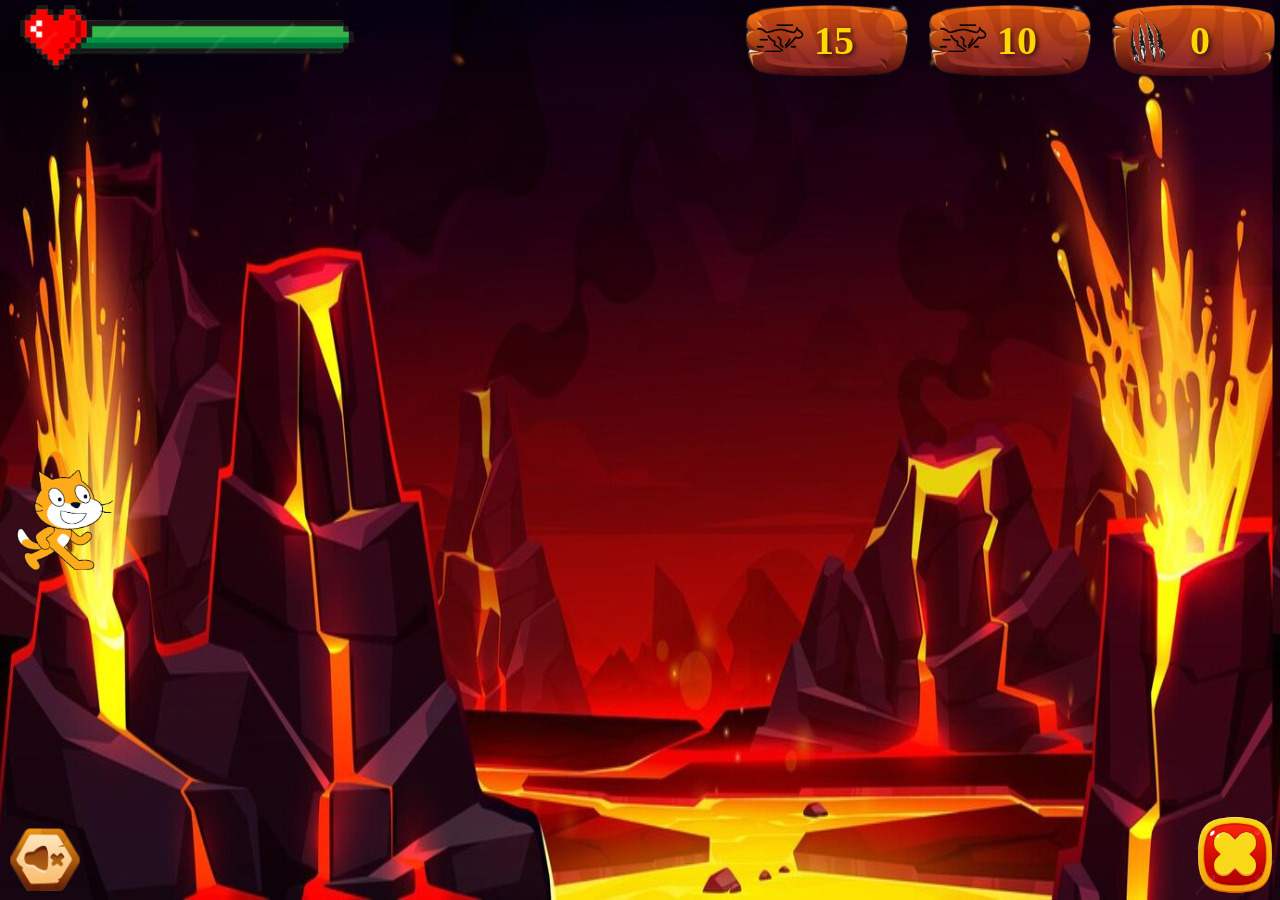
==== escenarioDificil.html @ 48a3b979 "Add files via upload" ====
<html>

    <head>

        <!-- Para detectar tildes -->
        <meta http-equiv="Content-Type" content="text/html; charset=UTF-8" /> 

        <!-- Para que se vea bien en dispositivos móviles -->
        <meta name="viewport" content="width=device-width, initial-scale=1.0" /> 

        <!-- Descripción de la página -->
        <meta name="description" content="Videojuego de David Pedrosa Azor" /> 

        <!-- Lenguaje de la página -->
        <meta lang="es" />

        <!-- Link CSS -->
        <link rel="stylesheet" href="css\escenarioDificil.css" />

        <link rel="icon" href="img/escenario/gato.webp" type="image/x-icon">

        <!-- Titulo de la página-->
        <title>Meow Shooter</title>

        <script>

            // Variable global para indicar que el juego ha terminado y bloquear eventos de teclado
            // Se inicializa en false porque al empezar el juego, los eventos de teclado deben funcionar normalmente  
            let juegoFinalizado = false; 
            document.addEventListener('keydown', function(event){

                // Cada vez que el usuario presiona una tecla, el código verifica si la variable juegoFinalizado es true.  
                // Si es true → Se detiene la ejecución y no se ejecuta ningún código dentro del switch.  
                // Si es false → El código sigue funcionando normalmente.  

                if (juegoFinalizado == true) {
                    // return → sale de la función y evita que se ejecute el código que viene después
                    return; 
                }

                const teclaPresionada = event.key;
                
                switch(teclaPresionada){
                    case "ArrowUp":
                        moverElementoArriba();
                        break;
                    case "ArrowDown":
                        moverElementoAbajo();
                        break;
                    case "+":
                        incrementarContadorInput();
                        break;
                    case "-":
                        restarContadorInput();
                        break;
                    case " ":
                        aparecerObjetivo();
                        break;
                    case "Enter":
                        lanzarProyectil();
                        break;
                }
            });

            function moverElementoArriba(){

                const personajeGato = document.getElementById("personajeGato");
                const elementoB = document.getElementById("elementoB");

                const padreMarcadoresAltura = document.getElementById("padreElementosByC").offsetHeight;

                let posicionTop = personajeGato.offsetTop;
                
                let valorInput = parseInt(elementoB.innerHTML);

                personajeGato.style.backgroundImage = "url('img/escenario/gatoRun.webp')";

                posicionTop = posicionTop - valorInput;

                if(posicionTop < padreMarcadoresAltura){
                    personajeGato.style.top = padreMarcadoresAltura;
                } else {
                    personajeGato.style.top = posicionTop + "px";  
                }
            }

            function moverElementoAbajo(){

                const personajeGato = document.getElementById("personajeGato");
                const elementoB = document.getElementById("elementoB");

                const finalizarJuegoX = document.getElementById("divFinalizarJuego").offsetHeight;

                let posicionTop = personajeGato.offsetTop;

                let valorInput = parseInt(elementoB.innerHTML);

                personajeGato.style.backgroundImage = "url('img/escenario/gatoRun.webp')";

                posicionTop = posicionTop + valorInput;

                if(posicionTop + personajeGato.offsetHeight >= window.innerHeight - finalizarJuegoX){
                    personajeGato.style.top = window.innerHeight - personajeGato.offsetHeight - finalizarJuegoX;
                } else {
                    personajeGato.style.top = posicionTop + "px";
                }
            }
            
            function incrementarContadorInput(){
                
                const elementoB = document.getElementById("elementoB");
                const elementoBValor = parseInt(elementoB.innerHTML);

                elementoB.innerHTML = elementoBValor + 1;
            }

            function restarContadorInput(){
                
                const elementoB = document.getElementById("elementoB");
                const elementoBValor = parseInt(elementoB.innerHTML);

                if (elementoBValor > 0){
                    elementoB.innerHTML = elementoBValor - 1;
                } 
            }

            function aparecerObjetivo(){

                const personajeGato = document.getElementById("personajeGato");
                const finalizarJuegoX = document.getElementById("divFinalizarJuego");

                const objetivo = document.getElementById("objetivoRaton");

                // Para que el limite sea el contenedor superior
                const padreMarcadores = document.getElementById("padreElementosByC");
                
                let minLeft = window.innerWidth / 2;
                let maxLeft = window.innerWidth - objetivo.offsetWidth;
                let minTop = padreMarcadores.offsetHeight + personajeGato.offsetHeight / 2; // Top minimo altura padreMarcadores
                let maxTop = window.innerHeight - objetivo.offsetHeight - finalizarJuegoX.offsetHeight - personajeGato.offsetHeight / 2;

                let valorLeft = Math.floor(Math.random() * (maxLeft - minLeft + 1)) + minLeft;
                let valorTop = Math.floor(Math.random() * (maxTop - minTop + 1)) + minTop;

                objetivo.style.left = valorLeft + "px";
                objetivo.style.top = valorTop + "px";

                objetivo.style.backgroundImage = "url('img/escenario/ratonMalvadoRotadoIzq.gif')"; 

                objetivo.style.display = "block";
            }

            let bloquearEnter = false;  // Inicialmente no está bloqueado
            async function lanzarProyectil() {
                if (bloquearEnter) {
                    return; // Si está bloqueado, no hacer nada
                }
                bloquearEnter = true;  // Bloquear la tecla Enter durante la ejecución

                const proyectil = document.getElementById("proyectilBolaPelo");
                const personajeGato = document.getElementById("personajeGato");
                const alturaDisparo = personajeGato.offsetTop + personajeGato.offsetHeight / 2;
                const objetivo = document.getElementById("objetivoRaton");

                // Colocar el proyectil a la altura de disparo y hacer que aparezca
                proyectil.style.top = alturaDisparo;
                proyectil.style.display = "block";

                // Ejecutar el sonido de lanzamiento antes de mostrar el proyectil
                efectoSonidoLanzamiento();

                // Mover el proyectil hacia la derecha y comprobar colisiones en cada iteración
                while (proyectil.offsetLeft < window.innerWidth - proyectil.offsetWidth && detectarImpacto() == false) {
                    proyectil.style.left = proyectil.offsetLeft + 4 + "px";
                    await new Promise(resolve => setTimeout(resolve, 1));
                }

                const resultado = detectarImpacto();
                if (resultado === "powerup") {
                    // Se detectó impacto con el powerup
                    efectoSonidoImpactoPowerUp();
                    document.getElementById("powerup2x").style.display = "none";
                    activarPowerUp();
                } else if (resultado === "objetivo") {
                    // Se detectó impacto con el ratón
                    efectoSonidoImpacto();
                    actualizarMarcador(5 * multiplicador);
                    objetivo.style.backgroundImage = "url('img/escenario/Preview.gif')";
                    reaparecerObjetivo();
                    aparecerYDesaparecerPowerUp(); 
                }

                // Si no hubo impacto, el proyectil llegó al final sin acierto
                if (proyectil.offsetLeft >= window.innerWidth - proyectil.offsetWidth) {
                    proyectil.style.display = "none";
                    actualizarMarcador(-15);
                    restarVidaPersonaje();
                    efectoDanoPersonaje();
                }

                // Reiniciar la posición del proyectil
                proyectil.style.left = personajeGato.offsetLeft + personajeGato.offsetWidth + "px";
                proyectil.style.top = alturaDisparo + "px";
                proyectil.style.display = "none";
                bloquearEnter = false;
            }

            function detectarImpacto(){

                const proyectil = document.getElementById("proyectilBolaPelo");
                const objetivo = document.getElementById("objetivoRaton");
                const powerup = document.getElementById("powerup2x");

                // Obtener las posiciones y dimensiones
                const proyectilTop = proyectil.offsetTop;
                const proyectilLeft = proyectil.offsetLeft;
                const proyectilWidth = proyectil.offsetWidth;
                const proyectilHeight = proyectil.offsetHeight;

                const objetivoTop = objetivo.offsetTop;
                const objetivoLeft = objetivo.offsetLeft;
                const objetivoWidth = objetivo.offsetWidth;
                const objetivoHeight = objetivo.offsetHeight;

                // Si el powerup está visible, comprobar colisión con él
                if (powerup.style.display === "block") {
                    if (
                        proyectil.offsetTop < powerup.offsetTop + powerup.offsetHeight &&
                        proyectil.offsetTop + proyectil.offsetHeight > powerup.offsetTop &&
                        proyectil.offsetLeft < powerup.offsetLeft + powerup.offsetWidth &&
                        proyectil.offsetLeft + proyectil.offsetWidth > powerup.offsetLeft
                    ) {
                        return "powerup";
                    }
                }

                // Comprobar colisión con él objetivo
                if ( 
                    proyectilTop >= objetivoTop - proyectilHeight && 
                    proyectilTop <= objetivoTop + objetivoHeight && 
                    proyectilLeft >= objetivoLeft - proyectilWidth && 
                    proyectilLeft <= objetivoLeft + objetivoWidth
                ){ 
                    return "objetivo";
                } else { 
                    return false; // Si no impacta el en objetivo devuelve "falso"
                }
            }

            function actualizarMarcador (numeroIncremento){

                const marcador = document.getElementById("marcadorPuntuaje");
                marcador.innerHTML = parseInt(marcador.innerHTML) + numeroIncremento;    
            }

            function reaparecerObjetivo() {

                const objetivo = document.getElementById("objetivoRaton");
                const powerup2x = document.getElementById("powerup2x");

                // Verificar si la imagen de fondo es 'apuesta.png'
                const fondoActual = objetivo.style.backgroundImage;
                let tiempoRetraso = 470;

                // Usar el retraso correspondiente antes de volver a mostrar el objetivo
                setTimeout(() => {
                    aparecerObjetivo(); 
                }, tiempoRetraso);
            }

            // Variable de ambito global para que cuando entre en la funcion "contadorFallarDisparo"
            // no la inicialice siempre en "0 + 1"
            let contadorFallarDisparo = 0;

            function restarVidaPersonaje(){

                const barraVida = document.getElementById("marcadorVida");

                contadorFallarDisparo = contadorFallarDisparo + 1;

                switch (contadorFallarDisparo) {
                    case 1:
                        sonidoRestarVida()
                        barraVida.style.backgroundImage = "url('img/escenario/barraVida2.png')";
                        break;
                    case 2:
                        sonidoRestarVida()
                        barraVida.style.backgroundImage = "url('img/escenario/barraVida3.png')";
                        break;
                    case 3:
                        sonidoRestarVida()
                        barraVida.style.backgroundImage = "url('img/escenario/barraVida4.png')";
                        break;
                    case 4:
                        sonidoRestarVida()
                        barraVida.style.backgroundImage = "url('img/escenario/barraVida5.gif')";
                        break;
                    case 5:
                        sonidoRestarVida()
                        barraVida.style.display = "none";
                        finalizarJuego()
                        break;
                }
            }

            function sonidoRestarVida(){

                const efectoSonido = new Audio('mp3/hitSoundMinecraft.mp3'); 

                efectoSonido.play();
            }
            
            function efectoDanoPersonaje(){

                const gato = document.getElementById("personajeGato");

                gato.style.animation = "dano 0.2s ease-in-out 3";

                setTimeout(() => {
                    gato.style.animation = "";  // Elimina la animación
                }, 600);
            }
          
            // Efectos de sonido de disparo y Lanzamiento
            function efectoSonidoImpacto() {

                const impactoSonido = new Audio('mp3/impacto_sonido_hitmarker_objetivo.mp3'); 

                impactoSonido.play();
            }

            function efectoSonidoLanzamiento(){

                const sonidoDisparo = new Audio('mp3/short-fireball-woosh-6146.mp3'); 

                sonidoDisparo.play();
            }

            function aparecerYDesaparecerPowerUp(){
                // Probabilidad del 20% que aparezca el powerup
                const probabilidad = 0.20;

                const objetivo = document.getElementById("objetivoRaton");
                const powerup2x = document.getElementById("powerup2x");

                // Generar un número aleatorio entre 0 y 1
                let numeroAleatorio = Math.random();

                if (numeroAleatorio < probabilidad) {
       
                    setTimeout(() => {
                        powerup2x.style.display = "block";
                        powerup2x.style.left = objetivo.offsetLeft;
                        powerup2x.style.top = objetivo.offsetTop;

                        controlarImpactoPowerUp();
                    }, 460); // Tiempo de espera para dar tiempo a la animacion de explosion

                    // Hacer que el powerup desaparezca después de 5 segundos
                    /*setTimeout(() => {
                        powerup2x.style.display = "none"; // Ocultar el powerup después de 5 segundos
                    }, 5000);*/

                } 
            }

            // Esta creo que sobra completamente ya que evalue si ha impactado con al de dtectar impacto
            /*function controlarImpactoPowerUp() {

                const proyectil = document.getElementById("proyectilBolaPelo");
                const powerup2x = document.getElementById("powerup2x");

                // Obtener las posiciones y dimensiones del proyectil
                const proyectilTop = proyectil.offsetTop;
                const proyectilLeft = proyectil.offsetLeft;
                const proyectilWidth = proyectil.offsetWidth;
                const proyectilHeight = proyectil.offsetHeight;

                // Obtener las posiciones y dimensiones del powerup
                const powerupTop = powerup2x.offsetTop;
                const powerupLeft = powerup2x.offsetLeft;
                const powerupWidth = powerup2x.offsetWidth;
                const powerupHeight = powerup2x.offsetHeight;

                // Verificar si hay colisión entre el proyectil y el powerup
                if (
                    proyectilTop < powerupTop + powerupHeight &&
                    proyectilTop + proyectilHeight > powerupTop &&
                    proyectilLeft < powerupLeft + powerupWidth &&
                    proyectilLeft + proyectilWidth > powerupLeft
                ) {
                    console.log("Ha habido colisión");
                    efectoSonidoImpactoPowerUp();  // Reproducir el sonido de impacto
                    powerup2x.style.display = "none";  // Desaparecer el powerup
                    return true; // Indicar que hubo un impacto
                } else {
                    return false; // No hubo impacto
                }
            }*/

            function efectoSonidoImpactoPowerUp(){

                const efectoSonido = new Audio('mp3/powerup.mp3'); 
                efectoSonido.play();
            }

            let multiplicador = 1;
            function activarPowerUp() {

                const temporizadorPuntosDobles = document.getElementById("marcadorPuntosDobles");
                let valorTemporizadorPuntosDobles = parseInt(temporizadorPuntosDobles.innerHTML);

                if (valorTemporizadorPuntosDobles > 0) {
                    multiplicador = 2;  // Activamos el PowerUp, el multiplicador se duplica
                    musicaPowerupX2(); // Activamos la musica

                    let tiempoRestante = valorTemporizadorPuntosDobles;

                    // Iniciamos el temporizador
                    reducirTemporizador();

                    // Función recursiva ( función que se llama a sí misma dentro de su propio cuerpo)
                    // para reducir el temporizador cada segundo
                    function reducirTemporizador() {

                        if (tiempoRestante > 0) {
                            tiempoRestante--;
                            temporizadorPuntosDobles.innerHTML = tiempoRestante;
                            efectoPowerUpPersonaje()

                            // Llamamos a la misma función después de 1 segundo
                            setTimeout(reducirTemporizador, 1000);

                        } else {
                            multiplicador = 1;  // Restauramos el multiplicador cuando el tiempo llega a 0

                            // Reiniciamos el temporizador a su valor inicial (30)
                            temporizadorPuntosDobles.innerHTML = 15;
                        }
                    }
                }
            }

            let musicaFondo = false; // Variable global para la música

            function musicaPowerupX2() {
                // Si la música no está reproducida o está detenida, empezar a reproducirla
                if (musicaFondo == false) {
                    musicaFondo = new Audio('mp3/musicaPowerupX2.mp3');
                    musicaFondo.loop = true;  
                    musicaFondo.play();
                    
                    // Detener la música después de 15 segundos
                    setTimeout(() => {
                        detenerMusica();  // Llama a la función para detener la música después de 15 segundos
                    }, 15000); // 15000 ms = 15 segundos
                }
            }

            // Esta función se llama para detener la música
            function detenerMusica() {
                if (musicaFondo) {
                    musicaFondo.pause(); // Detiene la música
                    musicaFondo.currentTime = 0; // Reinicia la canción al principio
                    musicaFondo = false; // Marca la música como detenida
                }
            }

            function efectoPowerUpPersonaje() {
                const gato = document.getElementById("personajeGato");

                gato.style.animation = "powerup 1s ease-in-out infinite";

                setTimeout(() => {
                    gato.style.animation = "";  // Elimina la animación después de un ciclo completo
                }, 1000);
            }

            // Funciones para Activar/Desactivar Musica 
            function activarMusica() {

                const musicaFondo = new Audio('mp3/musicaFondoEscenarioDificil.mp3'); 

                // Guardar la música dentro del botón de música, para poder usarla después se necesite
                document.getElementById("divMusica").atributoMusicaFondo = musicaFondo;

                musicaFondo.loop = true;  
                musicaFondo.muted = false; // Se activa el sonido
                musicaFondo.volume = 0.6;  // Reducir volumen al 30%
                musicaFondo.play();

                // Mostrar botón de sonido y ocultar botón de mute
                document.getElementById("divMuted").style.display = "none"; 
                document.getElementById("divMusica").style.display = "block"; 
            }

            function desactivarMusica() {

                // Conseguir la música guardada anteriormente en el botón
                const musicaFondo = document.getElementById("divMusica").atributoMusicaFondo;
                musicaFondo.muted = true; // Silenciar la música 

                document.getElementById("divMusica").style.display = "none"; 
                document.getElementById("divMuted").style.display = "block"; 
            }

            // Funcion Final para Finalizar el Juego y ocultar todo en pantalla
            function finalizarJuego() {

                juegoFinalizado = true; // Bloquea los eventos del teclado

                // Ocultar elementos de la pantalla
                document.getElementById("personajeGato").style.display = "none";
                document.getElementById("objetivoRaton").style.display = "none";
                
                document.getElementById("marcadorVida").style.display = "none";

                document.getElementById("maderaVelocidad").style.display = "none";
                document.getElementById("elementoB").style.display = "none";

                document.getElementById("maderaPuntuaje").style.display = "none";
                document.getElementById("marcadorPuntuaje").style.display = "none";

                document.getElementById("divMusica").style.display = "none"; 
                document.getElementById("divMuted").style.display = "none"; 

                document.getElementById("divFinalizarJuego").style.display = "none";

                // posFondo es la variable que guarda la posición del fondo en el eje X (horizontal) del body
                posFondo = 0; // Restablecer la posición del fondo a 0 para que al finalizar el juego la imagen de fondo no aparezca desplazada
                document.body.style.backgroundImage = "url('img/escenario/finalScreen2.jpg')";

                document.getElementById("invisibleFinJuego").style.display = "flex";

                document.getElementById("maderaFinalJuegoPuntos").style.display = "flex";

                // Mostrar los elementos finales
                const mensajeFinal = document.getElementById("mensajeFinalizarJuego");
                mensajeFinal.style.display = "block"; 
                mensajeFinal.innerHTML = marcadorPuntuaje.innerHTML;

                document.getElementById("btnHome").style.display = "block";
                document.getElementById("btnRetry").style.display = "block";
            }

            function volverPantallaPrincipal(){
                
                window.location.href = "index.html";
            }

            function volverAjugar(){
                
                window.location.href = "escenarioDificil.html";
            }

            // Mover fondo infinitamente
            let posFondo = 0; // La posición inicial del fondo es 0 (empieza desde la derecha)
            let velocidadFondo = 0.5; // La velocidad con la que se mueve el fondo (más pequeño es más lento)

            // Esta función mueve el fondo hacia la izquierda
            function moverFondo() {
                posFondo = posFondo - velocidadFondo; // Restamos la velocidad a la posición actual para mover el fondo hacia la izquierda
                document.body.style.backgroundPositionX = posFondo + "px"; // Actualizamos la posición del fondo en el eje X (hacia la izquierda)

                // Si el juego no ha terminado, seguimos moviendo el fondo
                if (!juegoFinalizado) {
                    requestAnimationFrame(moverFondo); // Pide al navegador que ejecute la función de nuevo en el siguiente momento disponible para mantener el movimiento
                }
            }

            // Cuando la página carga llama a la función que empieza a mover el fondo
            window.onload = function() {
                moverFondo(); 
            }

        </script>

    </head>

    <body>

        <div id="padreElementosByC">

            <div id="marcadorVida"></div>

            <div id="maderaTemporizadorPuntosDobles">
                <div id="marcadorPuntosDobles">15</div>
            </div>

            <div id="maderaVelocidad">
                <div id="elementoB">10</div>
            </div>

            <div id="maderaPuntuaje">
                <div id="marcadorPuntuaje">0</div>
            </div>

        </div>

        <div id="personajeGato"></div>
        <div id="proyectilBolaPelo"></div>
        <div id="objetivoRaton"></div>
        <div id="explosionGif"></div>
        <div id="powerup2x"></div>

        <div id="divMusica" onclick="desactivarMusica()"></div>
        <div id="divMuted" onclick="activarMusica()"></div>

        <div id="divFinalizarJuego" onclick="finalizarJuego()"></div>
        
        <div id="invisibleFinJuego">
            <div id="maderaFinalJuegoPuntos">        
                <div id="mensajeFinalizarJuego"></div>
                <div id="btnHome" onclick="volverPantallaPrincipal()"></div>
                <div id="btnRetry" onclick="volverAjugar()"></div>
            </div>
        </div>
    </body>

</html>
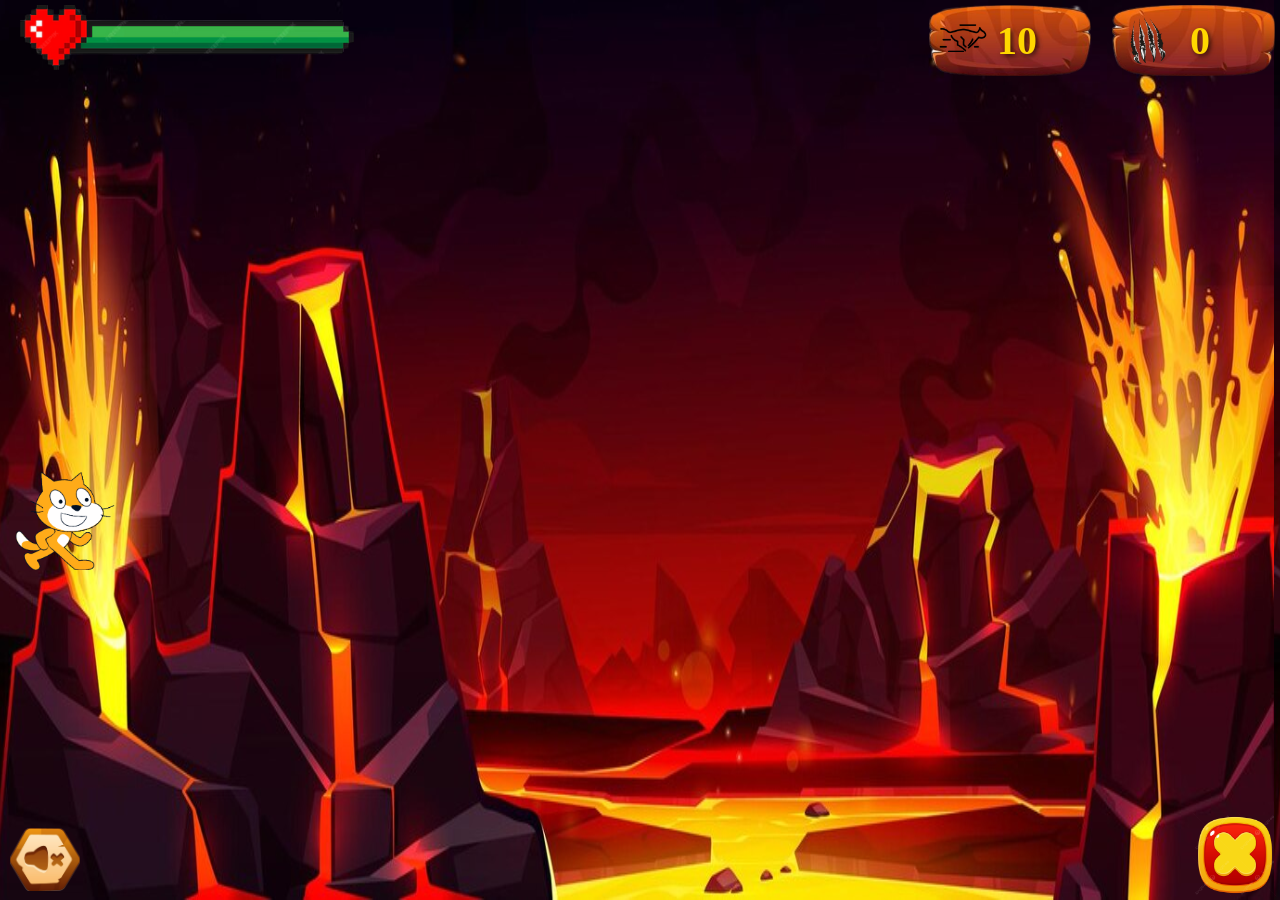
==== commit bebe2dbe: "Add files via upload" ====
--- a/escenarioDificil.html
+++ b/escenarioDificil.html
@@ -23,6 +23,10 @@
         <title>Meow Shooter</title>
 
         <script>
+
+            // =============================================
+            //          EVENTOS DE TECLADO
+            // =============================================
 
             // Variable global para indicar que el juego ha terminado y bloquear eventos de teclado
             // Se inicializa en false porque al empezar el juego, los eventos de teclado deben funcionar normalmente  
@@ -62,6 +66,10 @@
                 }
             });
 
+            // =============================================
+            //       MOVIMIENTO DEL PERSONAJE (GATO)
+            // =============================================
+
             function moverElementoArriba(){
 
                 const personajeGato = document.getElementById("personajeGato");
@@ -106,6 +114,10 @@
                 }
             }
             
+            // =============================================
+            //    GESTIÓN DEL CONTADOR DE VELOCIDAD (B)
+            // =============================================-
+
             function incrementarContadorInput(){
                 
                 const elementoB = document.getElementById("elementoB");
@@ -123,6 +135,10 @@
                     elementoB.innerHTML = elementoBValor - 1;
                 } 
             }
+
+            // =============================================
+            //      APARECER OBJETIVO (RATÓN)
+            // =============================================
 
             function aparecerObjetivo(){
 
@@ -148,9 +164,31 @@
                 objetivo.style.backgroundImage = "url('img/escenario/ratonMalvadoRotadoIzq.gif')"; 
 
                 objetivo.style.display = "block";
-            }
+
+                disparoAutomaticoRaton();
+            }
+
+            function reaparecerObjetivo() {
+
+                const objetivo = document.getElementById("objetivoRaton");
+                const powerup2x = document.getElementById("powerup2x");
+
+                // Verificar si la imagen de fondo es 'apuesta.png'
+                const fondoActual = objetivo.style.backgroundImage;
+                let tiempoRetraso = 470;
+
+                // Usar el retraso correspondiente antes de volver a mostrar el objetivo
+                setTimeout(() => {
+                    aparecerObjetivo(); 
+                }, tiempoRetraso);
+            }
+            
+            // =============================================
+            //         DISPARO DE PROYECTILES
+            // =============================================
 
             let bloquearEnter = false;  // Inicialmente no está bloqueado
+
             async function lanzarProyectil() {
                 if (bloquearEnter) {
                     return; // Si está bloqueado, no hacer nada
@@ -187,6 +225,8 @@
                     actualizarMarcador(5 * multiplicador);
                     objetivo.style.backgroundImage = "url('img/escenario/Preview.gif')";
                     reaparecerObjetivo();
+                    contadorBajas = contadorBajas + 1;
+                    rachaBajas();
                     aparecerYDesaparecerPowerUp(); 
                 }
 
@@ -196,6 +236,7 @@
                     actualizarMarcador(-15);
                     restarVidaPersonaje();
                     efectoDanoPersonaje();
+                    contadorBajas = 0;
                 }
 
                 // Reiniciar la posición del proyectil
@@ -204,6 +245,20 @@
                 proyectil.style.display = "none";
                 bloquearEnter = false;
             }
+
+            // NUEVA FUNCIÓN: disparo del ratón
+            function disparoAutomaticoRaton() {
+
+                if (document.getElementById("objetivoRaton").style.display !== "block") {
+                    return;
+                }
+            }
+                
+            // =============================================
+            //       DETECCIÓN DE COLISIONES
+            // =============================================
+
+            let contadorBajas = 0; // Variable global para el killStreak
 
             function detectarImpacto(){
 
@@ -247,26 +302,42 @@
                 }
             }
 
+            // =============================================
+            //    GESTIÓN DE PUNTUACIÓN Y RACHA DE BAJAS
+            // =============================================
+
             function actualizarMarcador (numeroIncremento){
 
                 const marcador = document.getElementById("marcadorPuntuaje");
                 marcador.innerHTML = parseInt(marcador.innerHTML) + numeroIncremento;    
             }
 
-            function reaparecerObjetivo() {
-
-                const objetivo = document.getElementById("objetivoRaton");
-                const powerup2x = document.getElementById("powerup2x");
-
-                // Verificar si la imagen de fondo es 'apuesta.png'
-                const fondoActual = objetivo.style.backgroundImage;
-                let tiempoRetraso = 470;
-
-                // Usar el retraso correspondiente antes de volver a mostrar el objetivo
-                setTimeout(() => {
-                    aparecerObjetivo(); 
-                }, tiempoRetraso);
-            }
+            function rachaBajas() {
+                const cartelCincoBajas = document.getElementById("divFiveKillStreak");
+                
+                switch (contadorBajas) {
+                    case 5:
+                        cartelCincoBajas.style.display = "block";
+                        new Audio('mp3/racha5.mp3').play();
+                        setTimeout(() => {
+                            cartelCincoBajas.style.display = "none";
+                        }, 5000);
+                        break;
+                        
+                    case 10:
+                        const cartelDiezBajas = document.getElementById("divTenKillStreak");
+                        cartelDiezBajas.style.display = "block";
+                        new Audio('mp3/racha10.mp3').play();
+                        setTimeout(() => {
+                            cartelDiezBajas.style.display = "none";
+                        }, 5000);
+                        break;
+                }
+            }
+
+            // =============================================
+            //      GESTIÓN DE VIDAS Y DAÑO
+            // =============================================
 
             // Variable de ambito global para que cuando entre en la funcion "contadorFallarDisparo"
             // no la inicialice siempre en "0 + 1"
@@ -303,13 +374,6 @@
                 }
             }
 
-            function sonidoRestarVida(){
-
-                const efectoSonido = new Audio('mp3/hitSoundMinecraft.mp3'); 
-
-                efectoSonido.play();
-            }
-            
             function efectoDanoPersonaje(){
 
                 const gato = document.getElementById("personajeGato");
@@ -320,8 +384,11 @@
                     gato.style.animation = "";  // Elimina la animación
                 }, 600);
             }
-          
-            // Efectos de sonido de disparo y Lanzamiento
+
+            // =============================================
+            //          EFECTOS DE SONIDO
+            // =============================================
+
             function efectoSonidoImpacto() {
 
                 const impactoSonido = new Audio('mp3/impacto_sonido_hitmarker_objetivo.mp3'); 
@@ -336,9 +403,26 @@
                 sonidoDisparo.play();
             }
 
+            function sonidoRestarVida(){
+
+                const efectoSonido = new Audio('mp3/hitSoundMinecraft.mp3'); 
+
+                efectoSonido.play();
+            }
+            
+            function efectoSonidoImpactoPowerUp(){
+
+                const efectoSonido = new Audio('mp3/powerup.mp3'); 
+                efectoSonido.play();
+            }
+
+            // =============================================
+            //          POWER-UPS Y BONUS
+            // =============================================
+
             function aparecerYDesaparecerPowerUp(){
-                // Probabilidad del 20% que aparezca el powerup
-                const probabilidad = 0.20;
+                // Probabilidad del 15% que aparezca el powerup
+                const probabilidad = 0.95;
 
                 const objetivo = document.getElementById("objetivoRaton");
                 const powerup2x = document.getElementById("powerup2x");
@@ -347,14 +431,13 @@
                 let numeroAleatorio = Math.random();
 
                 if (numeroAleatorio < probabilidad) {
-       
+
                     setTimeout(() => {
                         powerup2x.style.display = "block";
                         powerup2x.style.left = objetivo.offsetLeft;
                         powerup2x.style.top = objetivo.offsetTop;
 
-                        controlarImpactoPowerUp();
-                    }, 460); // Tiempo de espera para dar tiempo a la animacion de explosion
+                    }, 460); // Tiempo de esp era para dar tiempo a la animacion de explosion
 
                     // Hacer que el powerup desaparezca después de 5 segundos
                     /*setTimeout(() => {
@@ -364,51 +447,14 @@
                 } 
             }
 
-            // Esta creo que sobra completamente ya que evalue si ha impactado con al de dtectar impacto
-            /*function controlarImpactoPowerUp() {
-
-                const proyectil = document.getElementById("proyectilBolaPelo");
-                const powerup2x = document.getElementById("powerup2x");
-
-                // Obtener las posiciones y dimensiones del proyectil
-                const proyectilTop = proyectil.offsetTop;
-                const proyectilLeft = proyectil.offsetLeft;
-                const proyectilWidth = proyectil.offsetWidth;
-                const proyectilHeight = proyectil.offsetHeight;
-
-                // Obtener las posiciones y dimensiones del powerup
-                const powerupTop = powerup2x.offsetTop;
-                const powerupLeft = powerup2x.offsetLeft;
-                const powerupWidth = powerup2x.offsetWidth;
-                const powerupHeight = powerup2x.offsetHeight;
-
-                // Verificar si hay colisión entre el proyectil y el powerup
-                if (
-                    proyectilTop < powerupTop + powerupHeight &&
-                    proyectilTop + proyectilHeight > powerupTop &&
-                    proyectilLeft < powerupLeft + powerupWidth &&
-                    proyectilLeft + proyectilWidth > powerupLeft
-                ) {
-                    console.log("Ha habido colisión");
-                    efectoSonidoImpactoPowerUp();  // Reproducir el sonido de impacto
-                    powerup2x.style.display = "none";  // Desaparecer el powerup
-                    return true; // Indicar que hubo un impacto
-                } else {
-                    return false; // No hubo impacto
-                }
-            }*/
-
-            function efectoSonidoImpactoPowerUp(){
-
-                const efectoSonido = new Audio('mp3/powerup.mp3'); 
-                efectoSonido.play();
-            }
-
             let multiplicador = 1;
             function activarPowerUp() {
 
+                const maderaTemporizadorPuntosDobles = document.getElementById("maderaTemporizadorPuntosDobles");
                 const temporizadorPuntosDobles = document.getElementById("marcadorPuntosDobles");
                 let valorTemporizadorPuntosDobles = parseInt(temporizadorPuntosDobles.innerHTML);
+
+                maderaTemporizadorPuntosDobles.style.display = "flex";
 
                 if (valorTemporizadorPuntosDobles > 0) {
                     multiplicador = 2;  // Activamos el PowerUp, el multiplicador se duplica
@@ -428,11 +474,17 @@
                             temporizadorPuntosDobles.innerHTML = tiempoRestante;
                             efectoPowerUpPersonaje()
 
+                            // Aplicar parpadeo en los últimos 5 segundos
+                            if (tiempoRestante <= 5) {
+                                aplicarEfectoParpadeo(maderaTemporizadorPuntosDobles);
+                            }
+                        
                             // Llamamos a la misma función después de 1 segundo
                             setTimeout(reducirTemporizador, 1000);
 
                         } else {
                             multiplicador = 1;  // Restauramos el multiplicador cuando el tiempo llega a 0
+                            maderaTemporizadorPuntosDobles.style.display = "none";
 
                             // Reiniciamos el temporizador a su valor inicial (30)
                             temporizadorPuntosDobles.innerHTML = 15;
@@ -440,9 +492,61 @@
                     }
                 }
             }
+            
+            function aplicarEfectoParpadeo(maderaTemporizadorPuntosDobles) {
+                
+                // Añadimos la animación de parpadeo al cartel
+                maderaTemporizadorPuntosDobles.style.animation = "parpadeo 1s ease-in-out infinite"; 
+
+                // Después de 5 segundos, eliminamos la animación
+                setTimeout(() => {
+                    // Elimina la animación después de 5 segundos
+                    maderaTemporizadorPuntosDobles.style.animation = ""; 
+                }, 5000);
+            }
+
+            function efectoPowerUpPersonaje() {
+                const gato = document.getElementById("personajeGato");
+
+                gato.style.animation = "powerup 1s ease-in-out infinite";
+
+                setTimeout(() => {
+                    gato.style.animation = "";  // Elimina la animación después de un ciclo completo
+                }, 1000);
+            }
+
+            // =============================================
+            //          CONTROL DE MÚSICA
+            // =============================================
+ 
+            function activarMusica() {
+
+                const musicaFondo = new Audio('mp3/musicaFondoEscenarioDificil.mp3'); 
+
+                // Guardar la música dentro del botón de música, para poder usarla después se necesite
+                document.getElementById("divMusica").atributoMusicaFondo = musicaFondo;
+
+                musicaFondo.loop = true;  
+                musicaFondo.muted = false; // Se activa el sonido
+                musicaFondo.volume = 0.6;  // Reducir volumen al 30%
+                musicaFondo.play();
+
+                // Mostrar botón de sonido y ocultar botón de mute
+                document.getElementById("divMuted").style.display = "none"; 
+                document.getElementById("divMusica").style.display = "block"; 
+            }
+
+            function desactivarMusica() {
+
+                // Conseguir la música guardada anteriormente en el botón
+                const musicaFondo = document.getElementById("divMusica").atributoMusicaFondo;
+                musicaFondo.muted = true; // Silenciar la música 
+
+                document.getElementById("divMusica").style.display = "none"; 
+                document.getElementById("divMuted").style.display = "block"; 
+            }
 
             let musicaFondo = false; // Variable global para la música
-
             function musicaPowerupX2() {
                 // Si la música no está reproducida o está detenida, empezar a reproducirla
                 if (musicaFondo == false) {
@@ -452,13 +556,12 @@
                     
                     // Detener la música después de 15 segundos
                     setTimeout(() => {
-                        detenerMusica();  // Llama a la función para detener la música después de 15 segundos
+                        detenerMusicaPowerUp();  // Llama a la función para detener la música después de 15 segundos
                     }, 15000); // 15000 ms = 15 segundos
                 }
             }
 
-            // Esta función se llama para detener la música
-            function detenerMusica() {
+            function detenerMusicaPowerUp() {
                 if (musicaFondo) {
                     musicaFondo.pause(); // Detiene la música
                     musicaFondo.currentTime = 0; // Reinicia la canción al principio
@@ -466,45 +569,10 @@
                 }
             }
 
-            function efectoPowerUpPersonaje() {
-                const gato = document.getElementById("personajeGato");
-
-                gato.style.animation = "powerup 1s ease-in-out infinite";
-
-                setTimeout(() => {
-                    gato.style.animation = "";  // Elimina la animación después de un ciclo completo
-                }, 1000);
-            }
-
-            // Funciones para Activar/Desactivar Musica 
-            function activarMusica() {
-
-                const musicaFondo = new Audio('mp3/musicaFondoEscenarioDificil.mp3'); 
-
-                // Guardar la música dentro del botón de música, para poder usarla después se necesite
-                document.getElementById("divMusica").atributoMusicaFondo = musicaFondo;
-
-                musicaFondo.loop = true;  
-                musicaFondo.muted = false; // Se activa el sonido
-                musicaFondo.volume = 0.6;  // Reducir volumen al 30%
-                musicaFondo.play();
-
-                // Mostrar botón de sonido y ocultar botón de mute
-                document.getElementById("divMuted").style.display = "none"; 
-                document.getElementById("divMusica").style.display = "block"; 
-            }
-
-            function desactivarMusica() {
-
-                // Conseguir la música guardada anteriormente en el botón
-                const musicaFondo = document.getElementById("divMusica").atributoMusicaFondo;
-                musicaFondo.muted = true; // Silenciar la música 
-
-                document.getElementById("divMusica").style.display = "none"; 
-                document.getElementById("divMuted").style.display = "block"; 
-            }
-
-            // Funcion Final para Finalizar el Juego y ocultar todo en pantalla
+            // =============================================
+            //         FINALIZACIÓN DEL JUEGO
+            // =============================================
+                    
             function finalizarJuego() {
 
                 juegoFinalizado = true; // Bloquea los eventos del teclado
@@ -543,6 +611,10 @@
                 document.getElementById("btnRetry").style.display = "block";
             }
 
+            // =============================================
+            //              NAVEGACIÓN
+            // =============================================
+
             function volverPantallaPrincipal(){
                 
                 window.location.href = "index.html";
@@ -552,6 +624,10 @@
                 
                 window.location.href = "escenarioDificil.html";
             }
+
+            // =============================================
+            //         MOVIMIENTO DEL FONDO
+            // =============================================
 
             // Mover fondo infinitamente
             let posFondo = 0; // La posición inicial del fondo es 0 (empieza desde la derecha)
@@ -582,6 +658,9 @@
         <div id="padreElementosByC">
 
             <div id="marcadorVida"></div>
+
+            <div id="divFiveKillStreak"></div>
+            <div id="divTenKillStreak"></div>
 
             <div id="maderaTemporizadorPuntosDobles">
                 <div id="marcadorPuntosDobles">15</div>
@@ -605,6 +684,7 @@
 
         <div id="divMusica" onclick="desactivarMusica()"></div>
         <div id="divMuted" onclick="activarMusica()"></div>
+
 
         <div id="divFinalizarJuego" onclick="finalizarJuego()"></div>
         
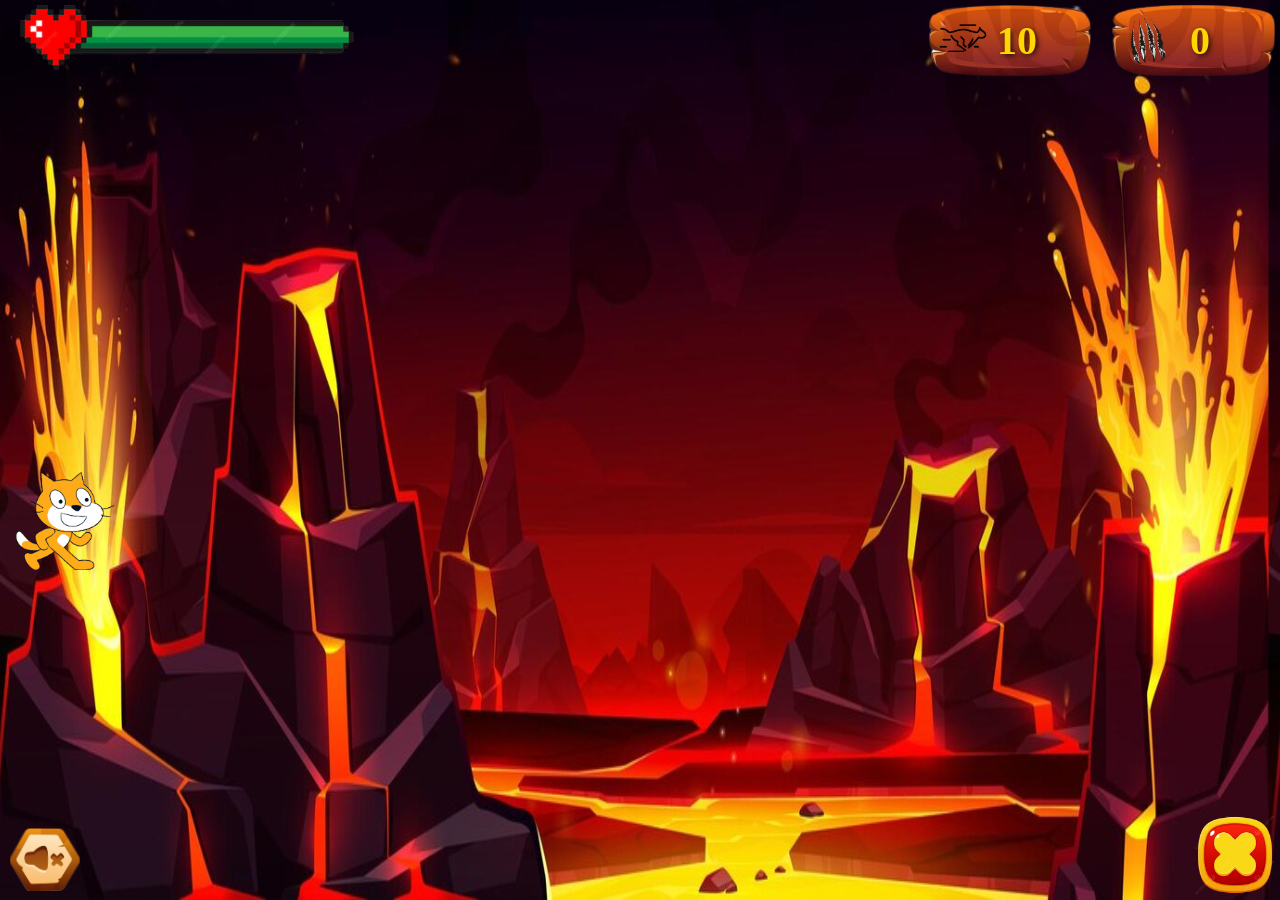
==== commit 461e9307: "Update escenarioDificil.html" ====
--- a/escenarioDificil.html
+++ b/escenarioDificil.html
@@ -422,7 +422,7 @@
 
             function aparecerYDesaparecerPowerUp(){
                 // Probabilidad del 15% que aparezca el powerup
-                const probabilidad = 0.95;
+                const probabilidad = 0.20;
 
                 const objetivo = document.getElementById("objetivoRaton");
                 const powerup2x = document.getElementById("powerup2x");
@@ -697,4 +697,4 @@
         </div>
     </body>
 
-</html>+</html>
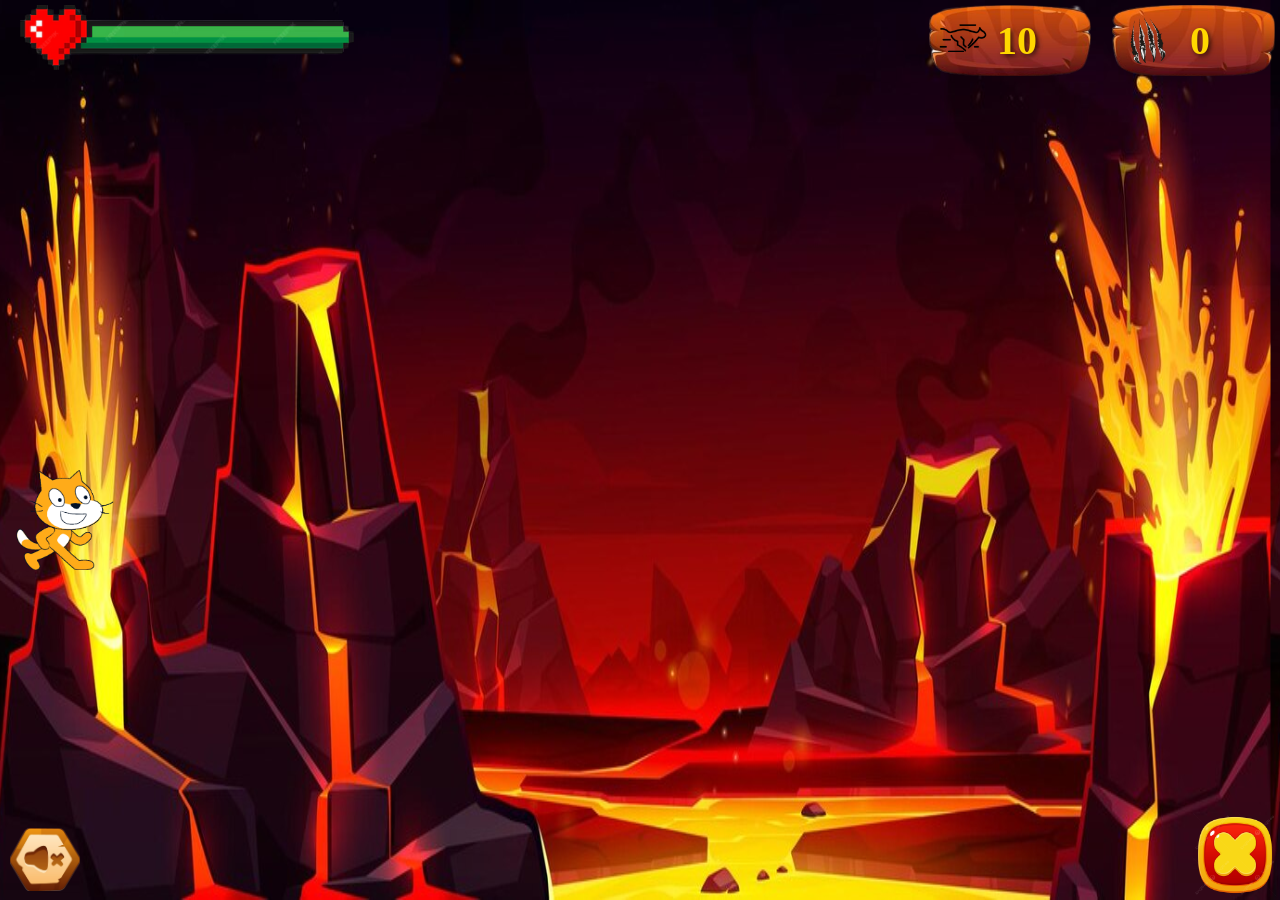
==== commit 110370ac: "Update escenarioDificil.html" ====
--- a/escenarioDificil.html
+++ b/escenarioDificil.html
@@ -298,7 +298,7 @@
                 ){ 
                     return "objetivo";
                 } else { 
-                    return false; // Si no impacta el en objetivo devuelve "falso"
+                    return false; // Si no impacta el en objetivo devuelve "false"
                 }
             }
 
@@ -312,25 +312,117 @@
                 marcador.innerHTML = parseInt(marcador.innerHTML) + numeroIncremento;    
             }
 
-            function rachaBajas() {
+            function rachaBajas() {   
+
                 const cartelCincoBajas = document.getElementById("divFiveKillStreak");
-                
-                switch (contadorBajas) {
+                const cartelDiezBajas = document.getElementById("divTenKillStreak");
+                const cartelQuinceBajas = document.getElementById("divFifteenKillStreak");
+                const cartelVeinteBajas = document.getElementById("divTwentyKillStreak");
+                const cartelVeinteCincoBajas = document.getElementById("divTwentyFiveKillStreak");
+                const cartelTreintaBajas = document.getElementById("divThirtyKillStreak");
+
+                switch (contadorBajas) { // Aqui envez de meter todo en el caso, que el case llame
+                                        // Directamente a la funcionq ue hará todo eso
+                    case 1:
+                        new Audio('mp3/rachaCincoBajas.mp3').play();
+                        cartelCincoBajas.style.display = "block";
+                        cartelCincoBajas.style.animation = "entradaEpica 0.8s cubic-bezier(0, 0.9, 0.5, 1.5)";
+                        
+                        setTimeout(() => {
+                            cartelCincoBajas.style.animation = "vivoEpico 1.2s ease-in-out infinite";
+                        }, 800);
+                        
+                        setTimeout(() => {
+                            cartelCincoBajas.style.animation = "salidaEpica 0.5s ease-in";
+                            setTimeout(() => {
+                                cartelCincoBajas.style.display = "none";
+                            }, 500);
+                        }, 5000);
+                        break;
+                        
+                    case 2:
+                        new Audio('mp3/rachaDiezBajas.mp3').play();
+                        cartelDiezBajas.style.display = "block";
+                        cartelDiezBajas.style.animation = "entradaEpica 0.8s cubic-bezier(0, 0.9, 0.5, 1.5)";
+                        
+                        setTimeout(() => {
+                            cartelDiezBajas.style.animation = "vivoEpico 1.2s ease-in-out infinite";
+                        }, 800);
+                        
+                        setTimeout(() => {
+                            cartelDiezBajas.style.animation = "salidaEpica 0.5s ease-in";
+                            setTimeout(() => {
+                                cartelDiezBajas.style.display = "none";
+                            }, 500);
+                        }, 5000);
+                        break;
+                        
+                    case 3:
+                        new Audio('mp3/rachaQuinceBajas.mp3').play();
+                        cartelQuinceBajas.style.display = "block";
+                        cartelQuinceBajas.style.animation = "entradaEpica 0.8s cubic-bezier(0, 0.9, 0.5, 1.5)";
+                        
+                        setTimeout(() => {
+                            cartelQuinceBajas.style.animation = "vivoEpico 1.2s ease-in-out infinite";
+                        }, 800);
+                        
+                        setTimeout(() => {
+                            cartelQuinceBajas.style.animation = "salidaEpica 0.5s ease-in";
+                            setTimeout(() => {
+                                cartelQuinceBajas.style.display = "none";
+                            }, 500);
+                        }, 5000);
+                        break;
+                        
+                    case 4:
+                        new Audio('mp3/rachaVeinteBajas.mp3').play();
+                        cartelVeinteBajas.style.display = "block";
+                        cartelVeinteBajas.style.animation = "entradaEpica 0.8s cubic-bezier(0, 0.9, 0.5, 1.5)";
+                        
+                        setTimeout(() => {
+                            cartelVeinteBajas.style.animation = "vivoEpico 1.2s ease-in-out infinite";
+                        }, 800);
+                        
+                        setTimeout(() => {
+                            cartelVeinteBajas.style.animation = "salidaEpica 0.5s ease-in";
+                            setTimeout(() => {
+                                cartelVeinteBajas.style.display = "none";
+                            }, 500);
+                        }, 5000);
+                        break;
+
                     case 5:
-                        cartelCincoBajas.style.display = "block";
-                        new Audio('mp3/racha5.mp3').play();
-                        setTimeout(() => {
-                            cartelCincoBajas.style.display = "none";
-                        }, 5000);
-                        break;
-                        
-                    case 10:
-                        const cartelDiezBajas = document.getElementById("divTenKillStreak");
-                        cartelDiezBajas.style.display = "block";
-                        new Audio('mp3/racha10.mp3').play();
-                        setTimeout(() => {
-                            cartelDiezBajas.style.display = "none";
-                        }, 5000);
+                        new Audio('mp3/rachaVeinteCincoBajas.mp3').play();
+                        cartelVeinteCincoBajas.style.display = "block";
+                        cartelVeinteCincoBajas.style.animation = "entradaLegendaria 1s cubic-bezier(0.1, 0.8, 0.2, 1.5)";
+                        
+                        setTimeout(() => {
+                            cartelVeinteCincoBajas.style.animation = "vivoLegendario 1s ease-in-out infinite";
+                        }, 1000);
+                        
+                        setTimeout(() => {
+                            cartelVeinteCincoBajas.style.animation = "salidaLegendaria 0.7s ease-in";
+                            setTimeout(() => {
+                                cartelVeinteCincoBajas.style.display = "none";
+                            }, 700);
+                        }, 6000); // 1 segundo extra de visualización
+                        break;
+
+                    case 6:
+                        new Audio('mp3/rachaTreintaBajas.mp3').play();
+                        cartelTreintaBajas.style.display = "block";
+                        cartelTreintaBajas.style.animation = "entradaGodlike 1.2s cubic-bezier(0, 0.8, 0.1, 1.8)";
+                        
+                        setTimeout(() => {
+                            cartelTreintaBajas.style.animation = "vivoGodlike 0.8s ease-in-out infinite";
+                        }, 1200);
+                        
+                        setTimeout(() => {
+                            cartelTreintaBajas.style.animation = "salidaGodlike 1s ease-in";
+                            setTimeout(() => {
+                                cartelTreintaBajas.style.display = "none";
+                            }, 1000);
+                        }, 7000); // 2 segundos extra de visualización
                         break;
                 }
             }
@@ -392,21 +484,18 @@
             function efectoSonidoImpacto() {
 
                 const impactoSonido = new Audio('mp3/impacto_sonido_hitmarker_objetivo.mp3'); 
-
                 impactoSonido.play();
             }
 
             function efectoSonidoLanzamiento(){
 
                 const sonidoDisparo = new Audio('mp3/short-fireball-woosh-6146.mp3'); 
-
                 sonidoDisparo.play();
             }
 
             function sonidoRestarVida(){
 
                 const efectoSonido = new Audio('mp3/hitSoundMinecraft.mp3'); 
-
                 efectoSonido.play();
             }
             
@@ -422,7 +511,7 @@
 
             function aparecerYDesaparecerPowerUp(){
                 // Probabilidad del 15% que aparezca el powerup
-                const probabilidad = 0.20;
+                const probabilidad = 0.95;
 
                 const objetivo = document.getElementById("objetivoRaton");
                 const powerup2x = document.getElementById("powerup2x");
@@ -528,7 +617,7 @@
 
                 musicaFondo.loop = true;  
                 musicaFondo.muted = false; // Se activa el sonido
-                musicaFondo.volume = 0.6;  // Reducir volumen al 30%
+                musicaFondo.volume = 0.25;  // Reducir volumen al 25%
                 musicaFondo.play();
 
                 // Mostrar botón de sonido y ocultar botón de mute
@@ -661,6 +750,10 @@
 
             <div id="divFiveKillStreak"></div>
             <div id="divTenKillStreak"></div>
+            <div id="divFifteenKillStreak"></div>
+            <div id="divTwentyKillStreak"></div>
+            <div id="divTwentyFiveKillStreak"></div>
+            <div id="divThirtyKillStreak"></div>
 
             <div id="maderaTemporizadorPuntosDobles">
                 <div id="marcadorPuntosDobles">15</div>
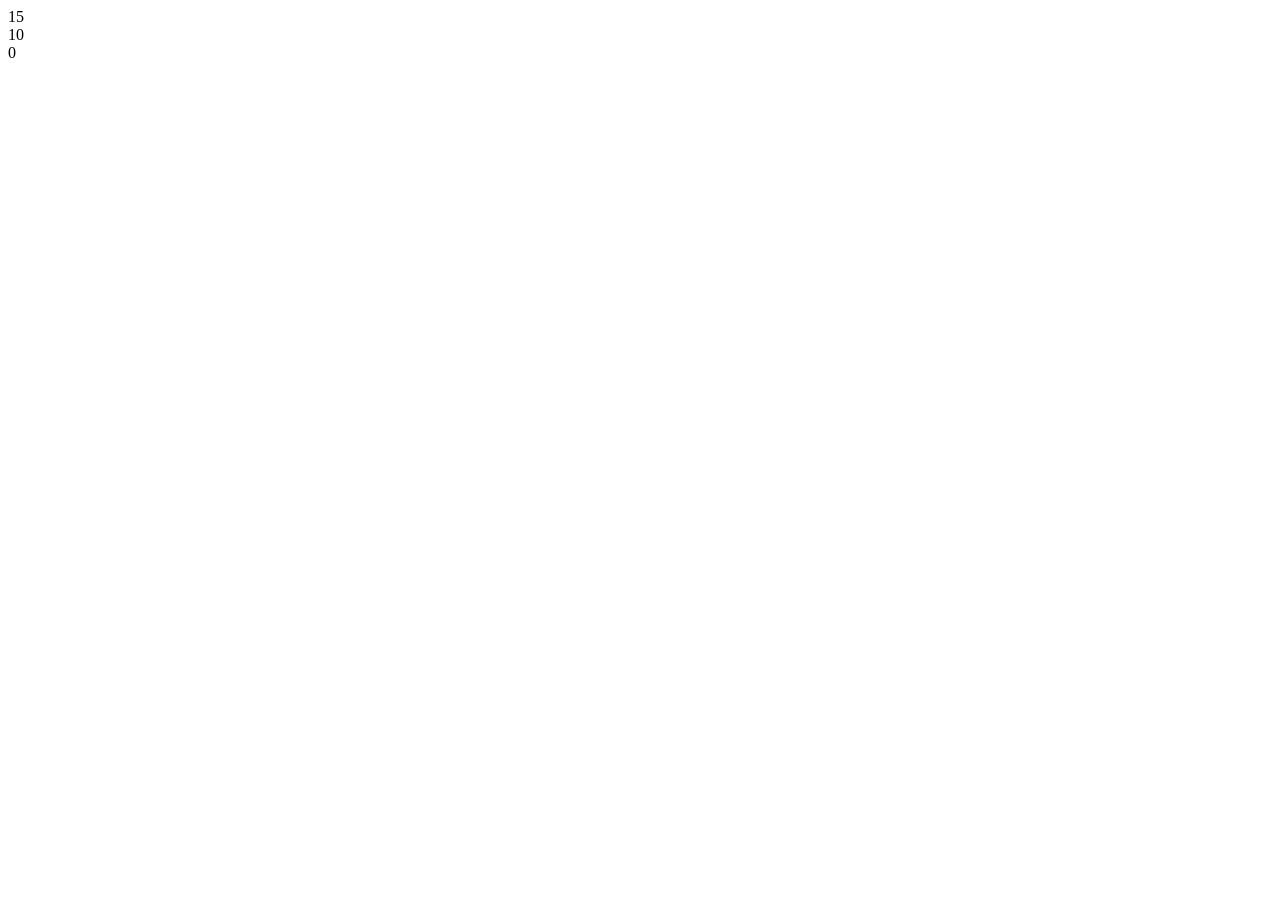
==== commit 15616f07: "Add files via upload" ====
--- a/escenarioDificil.html
+++ b/escenarioDificil.html
@@ -314,115 +314,35 @@
 
             function rachaBajas() {   
 
-                const cartelCincoBajas = document.getElementById("divFiveKillStreak");
-                const cartelDiezBajas = document.getElementById("divTenKillStreak");
                 const cartelQuinceBajas = document.getElementById("divFifteenKillStreak");
                 const cartelVeinteBajas = document.getElementById("divTwentyKillStreak");
                 const cartelVeinteCincoBajas = document.getElementById("divTwentyFiveKillStreak");
                 const cartelTreintaBajas = document.getElementById("divThirtyKillStreak");
 
-                switch (contadorBajas) { // Aqui envez de meter todo en el caso, que el case llame
-                                        // Directamente a la funcionq ue hará todo eso
+                switch (contadorBajas) {
+                                        
                     case 1:
-                        new Audio('mp3/rachaCincoBajas.mp3').play();
-                        cartelCincoBajas.style.display = "block";
-                        cartelCincoBajas.style.animation = "entradaEpica 0.8s cubic-bezier(0, 0.9, 0.5, 1.5)";
-                        
-                        setTimeout(() => {
-                            cartelCincoBajas.style.animation = "vivoEpico 1.2s ease-in-out infinite";
-                        }, 800);
-                        
-                        setTimeout(() => {
-                            cartelCincoBajas.style.animation = "salidaEpica 0.5s ease-in";
-                            setTimeout(() => {
-                                cartelCincoBajas.style.display = "none";
-                            }, 500);
-                        }, 5000);
+                        efectosRachaCincoBajas();
                         break;
                         
                     case 2:
-                        new Audio('mp3/rachaDiezBajas.mp3').play();
-                        cartelDiezBajas.style.display = "block";
-                        cartelDiezBajas.style.animation = "entradaEpica 0.8s cubic-bezier(0, 0.9, 0.5, 1.5)";
-                        
-                        setTimeout(() => {
-                            cartelDiezBajas.style.animation = "vivoEpico 1.2s ease-in-out infinite";
-                        }, 800);
-                        
-                        setTimeout(() => {
-                            cartelDiezBajas.style.animation = "salidaEpica 0.5s ease-in";
-                            setTimeout(() => {
-                                cartelDiezBajas.style.display = "none";
-                            }, 500);
-                        }, 5000);
-                        break;
-                        
+                        efectosRachaDiezBajas();
+                        break;
+
                     case 3:
-                        new Audio('mp3/rachaQuinceBajas.mp3').play();
-                        cartelQuinceBajas.style.display = "block";
-                        cartelQuinceBajas.style.animation = "entradaEpica 0.8s cubic-bezier(0, 0.9, 0.5, 1.5)";
-                        
-                        setTimeout(() => {
-                            cartelQuinceBajas.style.animation = "vivoEpico 1.2s ease-in-out infinite";
-                        }, 800);
-                        
-                        setTimeout(() => {
-                            cartelQuinceBajas.style.animation = "salidaEpica 0.5s ease-in";
-                            setTimeout(() => {
-                                cartelQuinceBajas.style.display = "none";
-                            }, 500);
-                        }, 5000);
+                        efectosRachaQuinceBajas();
                         break;
                         
                     case 4:
-                        new Audio('mp3/rachaVeinteBajas.mp3').play();
-                        cartelVeinteBajas.style.display = "block";
-                        cartelVeinteBajas.style.animation = "entradaEpica 0.8s cubic-bezier(0, 0.9, 0.5, 1.5)";
-                        
-                        setTimeout(() => {
-                            cartelVeinteBajas.style.animation = "vivoEpico 1.2s ease-in-out infinite";
-                        }, 800);
-                        
-                        setTimeout(() => {
-                            cartelVeinteBajas.style.animation = "salidaEpica 0.5s ease-in";
-                            setTimeout(() => {
-                                cartelVeinteBajas.style.display = "none";
-                            }, 500);
-                        }, 5000);
+                        efectosRachaVeinteBajas();
                         break;
 
                     case 5:
-                        new Audio('mp3/rachaVeinteCincoBajas.mp3').play();
-                        cartelVeinteCincoBajas.style.display = "block";
-                        cartelVeinteCincoBajas.style.animation = "entradaLegendaria 1s cubic-bezier(0.1, 0.8, 0.2, 1.5)";
-                        
-                        setTimeout(() => {
-                            cartelVeinteCincoBajas.style.animation = "vivoLegendario 1s ease-in-out infinite";
-                        }, 1000);
-                        
-                        setTimeout(() => {
-                            cartelVeinteCincoBajas.style.animation = "salidaLegendaria 0.7s ease-in";
-                            setTimeout(() => {
-                                cartelVeinteCincoBajas.style.display = "none";
-                            }, 700);
-                        }, 6000); // 1 segundo extra de visualización
+                        efectosRachaVeinteCincoBajas();
                         break;
 
                     case 6:
-                        new Audio('mp3/rachaTreintaBajas.mp3').play();
-                        cartelTreintaBajas.style.display = "block";
-                        cartelTreintaBajas.style.animation = "entradaGodlike 1.2s cubic-bezier(0, 0.8, 0.1, 1.8)";
-                        
-                        setTimeout(() => {
-                            cartelTreintaBajas.style.animation = "vivoGodlike 0.8s ease-in-out infinite";
-                        }, 1200);
-                        
-                        setTimeout(() => {
-                            cartelTreintaBajas.style.animation = "salidaGodlike 1s ease-in";
-                            setTimeout(() => {
-                                cartelTreintaBajas.style.display = "none";
-                            }, 1000);
-                        }, 7000); // 2 segundos extra de visualización
+                        efectosRachaTreintaBajas();
                         break;
                 }
             }
@@ -503,6 +423,130 @@
 
                 const efectoSonido = new Audio('mp3/powerup.mp3'); 
                 efectoSonido.play();
+            }
+
+            // =============================================
+            //          EFECTOS RACHAS DE BAJAS
+            // =============================================
+
+            function efectosRachaCincoBajas() {
+
+                const cartelCincoBajas = document.getElementById("divFiveKillStreak");
+
+                new Audio('mp3/rachaCincoBajas.mp3').play();
+                cartelCincoBajas.style.display = "block";
+                cartelCincoBajas.style.animation = "entradaEpica 0.8s cubic-bezier(0, 0.9, 0.5, 1.5)";
+
+                setTimeout(() => {
+                    cartelCincoBajas.style.animation = "vivoEpico 1.2s ease-in-out infinite";
+                }, 800);
+
+                setTimeout(() => {
+                    cartelCincoBajas.style.animation = "salidaEpica 0.5s ease-in";
+                    setTimeout(() => {
+                        cartelCincoBajas.style.display = "none";
+                    }, 500);
+                }, 5000);
+            }
+
+            function efectosRachaDiezBajas() {
+
+                const cartelDiezBajas = document.getElementById("divTenKillStreak");
+
+                new Audio('mp3/rachaDiezBajas.mp3').play();
+                cartelDiezBajas.style.display = "block";
+                cartelDiezBajas.style.animation = "entradaEpica 0.8s cubic-bezier(0, 0.9, 0.5, 1.5)";
+
+                setTimeout(() => {
+                    cartelDiezBajas.style.animation = "vivoEpico 1.2s ease-in-out infinite";
+                }, 800);
+
+                setTimeout(() => {
+                    cartelDiezBajas.style.animation = "salidaEpica 0.5s ease-in";
+                    setTimeout(() => {
+                        cartelDiezBajas.style.display = "none";
+                    }, 500);
+                }, 5000);
+            }
+
+            function efectosRachaQuinceBajas() {
+
+                const cartelQuinceBajas = document.getElementById("divFifteenKillStreak");
+
+                new Audio('mp3/rachaQuinceBajas.mp3').play();
+                cartelQuinceBajas.style.display = "block";
+                cartelQuinceBajas.style.animation = "entradaEpica 0.8s cubic-bezier(0, 0.9, 0.5, 1.5)";
+
+                setTimeout(() => {
+                    cartelQuinceBajas.style.animation = "vivoEpico 1.2s ease-in-out infinite";
+                }, 800);
+
+                setTimeout(() => {
+                    cartelQuinceBajas.style.animation = "salidaEpica 0.5s ease-in";
+                    setTimeout(() => {
+                        cartelQuinceBajas.style.display = "none";
+                    }, 500);
+                }, 5000);
+            }
+
+            function efectosRachaVeinteBajas() {
+
+                const cartelVeinteBajas = document.getElementById("divTwentyKillStreak");
+
+                new Audio('mp3/rachaVeinteBajas.mp3').play();
+                cartelVeinteBajas.style.display = "block";
+                cartelVeinteBajas.style.animation = "entradaEpica 0.8s cubic-bezier(0, 0.9, 0.5, 1.5)";
+
+                setTimeout(() => {
+                    cartelVeinteBajas.style.animation = "vivoEpico 1.2s ease-in-out infinite";
+                }, 800);
+
+                setTimeout(() => {
+                    cartelVeinteBajas.style.animation = "salidaEpica 0.5s ease-in";
+                    setTimeout(() => {
+                        cartelVeinteBajas.style.display = "none";
+                    }, 500);
+                }, 5000);
+            }
+
+            function efectosRachaVeinteCincoBajas() {
+
+                const cartelVeinteCincoBajas = document.getElementById("divTwentyFiveKillStreak");
+
+                new Audio('mp3/rachaVeinteCincoBajas.mp3').play();
+                cartelVeinteCincoBajas.style.display = "block";
+                cartelVeinteCincoBajas.style.animation = "entradaLegendaria 1s cubic-bezier(0.1, 0.8, 0.2, 1.5)";
+
+                setTimeout(() => {
+                    cartelVeinteCincoBajas.style.animation = "vivoLegendario 1s ease-in-out infinite";
+                }, 1000);
+
+                setTimeout(() => {
+                    cartelVeinteCincoBajas.style.animation = "salidaLegendaria 0.7s ease-in";
+                    setTimeout(() => {
+                        cartelVeinteCincoBajas.style.display = "none";
+                    }, 700);
+                }, 6000); // 1 segundo extra de visualización
+            }
+
+            function efectosRachaTreintaBajas() {
+
+                const cartelTreintaBajas = document.getElementById("divThirtyKillStreak");
+
+                new Audio('mp3/rachaTreintaBajas.mp3').play();
+                cartelTreintaBajas.style.display = "block";
+                cartelTreintaBajas.style.animation = "entradaGodlike 1.2s cubic-bezier(0, 0.8, 0.1, 1.8)";
+
+                setTimeout(() => {
+                    cartelTreintaBajas.style.animation = "vivoGodlike 0.8s ease-in-out infinite";
+                }, 1200);
+
+                setTimeout(() => {
+                    cartelTreintaBajas.style.animation = "salidaGodlike 1s ease-in";
+                    setTimeout(() => {
+                        cartelTreintaBajas.style.display = "none";
+                    }, 1000);
+                }, 7000); // 2 segundos extra de visualización
             }
 
             // =============================================
@@ -777,8 +821,6 @@
 
         <div id="divMusica" onclick="desactivarMusica()"></div>
         <div id="divMuted" onclick="activarMusica()"></div>
-
-
         <div id="divFinalizarJuego" onclick="finalizarJuego()"></div>
         
         <div id="invisibleFinJuego">
@@ -790,4 +832,4 @@
         </div>
     </body>
 
-</html>
+</html>
